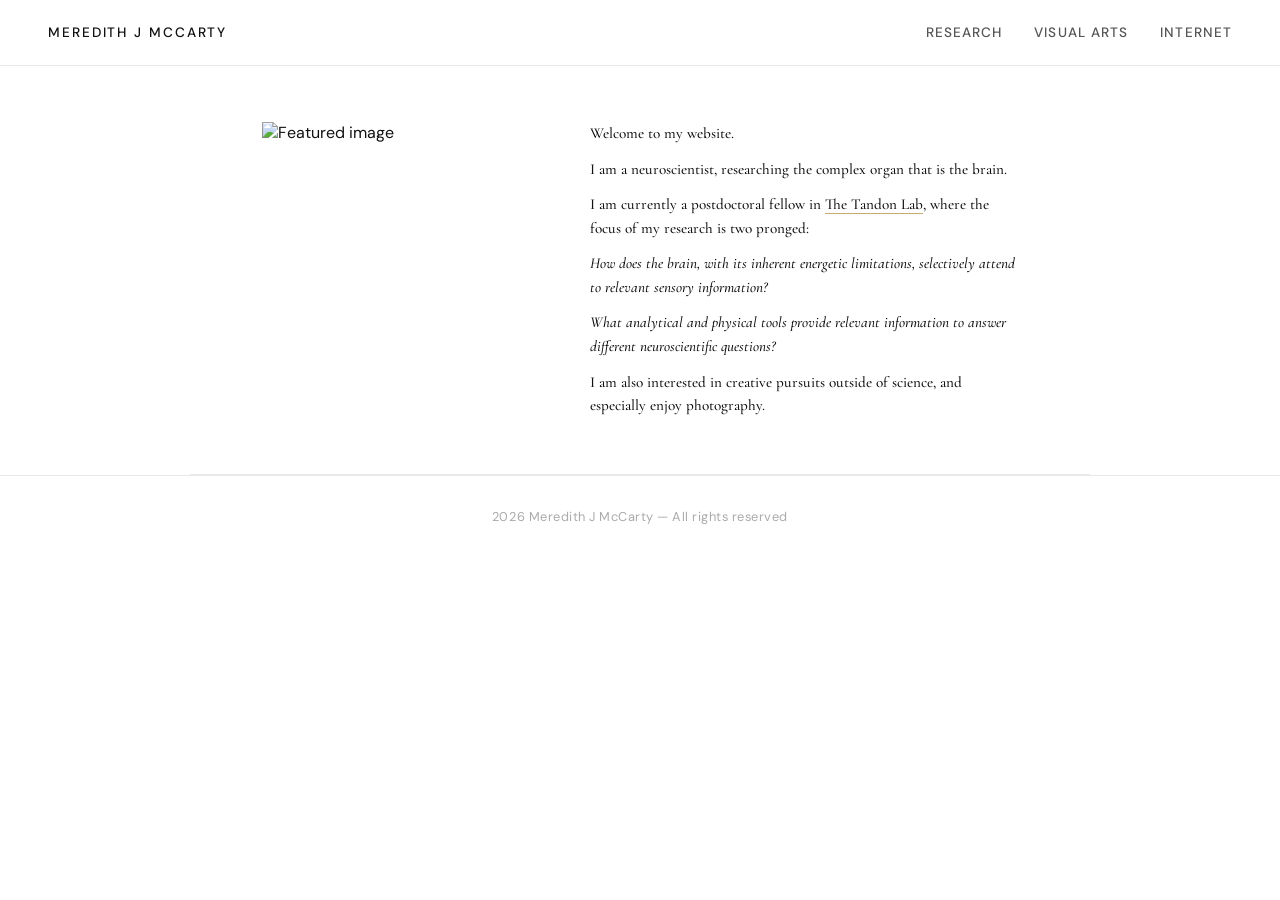
==== index.html @ 4f7221d3 "Update hero section layout and image source" ====
<!DOCTYPE html>
<html lang="en">
<head>
  <meta charset="UTF-8" />
  <meta name="viewport" content="width=device-width, initial-scale=1.0"/>
  <title>Meredith J McCarty</title>
  <link rel="preconnect" href="https://fonts.googleapis.com">
  <link href="https://fonts.googleapis.com/css2?family=Cormorant+Garamond:wght@400;600;700&family=DM+Sans:wght@300;400;500&display=swap" rel="stylesheet">
  <style>
    *, *::before, *::after { box-sizing: border-box; margin: 0; padding: 0; }

    :root {
      --black: #111111;
      --mid: #555555;
      --light: #aaaaaa;
      --accent: #c8a96e;
      --bg: #ffffff;
      --border: #e8e8e8;
    }

    body {
      font-family: 'DM Sans', sans-serif;
      background: var(--bg);
      color: var(--black);
      min-height: 100vh;
    }

    /* ── NAV ── */
    nav {
      display: flex;
      justify-content: space-between;
      align-items: center;
      padding: 1.5rem 3rem;
      border-bottom: 1px solid var(--border);
      position: sticky;
      top: 0;
      background: rgba(255,255,255,0.92);
      backdrop-filter: blur(8px);
      z-index: 100;
    }

    .nav-name {
      font-family: 'DM Sans', sans-serif;
      font-size: 0.85rem;
      font-weight: 500;
      letter-spacing: 0.14em;
      text-transform: uppercase;
      color: var(--black);
      text-decoration: none;
    }

    .nav-links {
      display: flex;
      gap: 2rem;
      align-items: center;
    }

    nav a {
      font-size: 0.85rem;
      font-weight: 500;
      letter-spacing: 0.08em;
      text-transform: uppercase;
      color: var(--mid);
      text-decoration: none;
      transition: color 0.2s;
    }

    nav a:hover { color: var(--black); }
    nav a.active { color: var(--accent); border-bottom: 1px solid var(--accent); padding-bottom: 2px; }

    /* ── HERO: IMAGE LEFT, TEXT RIGHT ── */
    .hero-flex {
      width: 820px;
      max-width: 100%;
      margin: 0 auto;
      padding: 3.5rem 2rem;
      display: flex;
      flex-wrap: nowrap;
      align-items: flex-start;
      gap: 1.75rem;
    }

    .hero-flex .hero-image {
      flex: 0 0 300px;
      width: 300px;
    }

    .hero-flex .hero-image img {
      width: 100%;
      height: auto;
      display: block;
      object-fit: cover;
    }

    .welcome-text {
      flex: 1 1 auto;
      min-width: 0;
    }

    .welcome-text p {
      font-family: 'Cormorant Garamond', serif;
      font-size: 0.95rem;
      font-weight: 500;
      color: var(--black);
      line-height: 1.55;
      margin-bottom: 0.75rem;
      text-align: left;
    }

    .welcome-text p:last-child { margin-bottom: 0; }

    .welcome-text p.prong {
      font-style: italic;
    }

    .welcome-text a {
      color: var(--black);
      font-weight: 500;
      border-bottom: 1px solid var(--accent);
      text-decoration: none;
      transition: color 0.2s;
    }

    .welcome-text a:hover { color: var(--accent); }

    /* ── DIVIDER ── */
    .divider {
      max-width: 900px;
      margin: 0 auto;
      padding: 0 2rem;
      border-top: 1px solid var(--border);
    }

    /* ── FOOTER ── */
    footer {
      border-top: 1px solid var(--border);
      text-align: center;
      padding: 2rem;
      font-size: 0.8rem;
      color: var(--light);
      letter-spacing: 0.04em;
    }

    /* ── RESPONSIVE ── */
    @media (max-width: 520px) {
      .hero-flex {
        flex-direction: column;
        align-items: flex-start;
        gap: 1.75rem;
      }
      .hero-flex .hero-image {
        flex: none;
        max-width: 220px;
        margin: 0 auto;
      }
      .welcome-text p { text-align: left; }
    }

    @media (max-width: 580px) {
      nav { padding: 1.2rem 1.5rem; }
      .hero-flex { padding: 2.5rem 1.5rem; }
    }
  </style>
</head>
<body>

  <!-- ── NAVIGATION ── -->
  <nav>
    <a href="index.html" class="nav-name">Meredith J McCarty</a>
    <div class="nav-links">
      <a href="research.html">Research</a>
      <a href="visualarts.html">Visual Arts</a>
      <a href="internet.html">Internet</a>
    </div>
  </nav>

  <!-- ── HERO: IMAGE LEFT, TEXT RIGHT ── -->
  <div class="hero-flex">
    <div class="hero-image">
      <img src="meredith.png" alt="Featured image" />
    </div>
    <div class="welcome-text">
      <p>Welcome to my website.</p>
      <p>I am a neuroscientist, researching the complex organ that is the brain.</p>
      <p>I am currently a postdoctoral fellow in
        <a href="https://www.tandonlab.org/" target="_blank" rel="noopener">The Tandon Lab</a>,
        where the focus of my research is two pronged:</p>
      <p class="prong">How does the brain, with its inherent energetic limitations, selectively attend to relevant sensory information?</p>
      <p class="prong">What analytical and physical tools provide relevant information to answer different neuroscientific questions?</p>
      <p>I am also interested in creative pursuits outside of science, and especially enjoy photography.</p>
    </div>
  </div>

  <div class="divider"></div>

  <footer>
    2026 Meredith J McCarty &mdash; All rights reserved
  </footer>

</body>
</html>
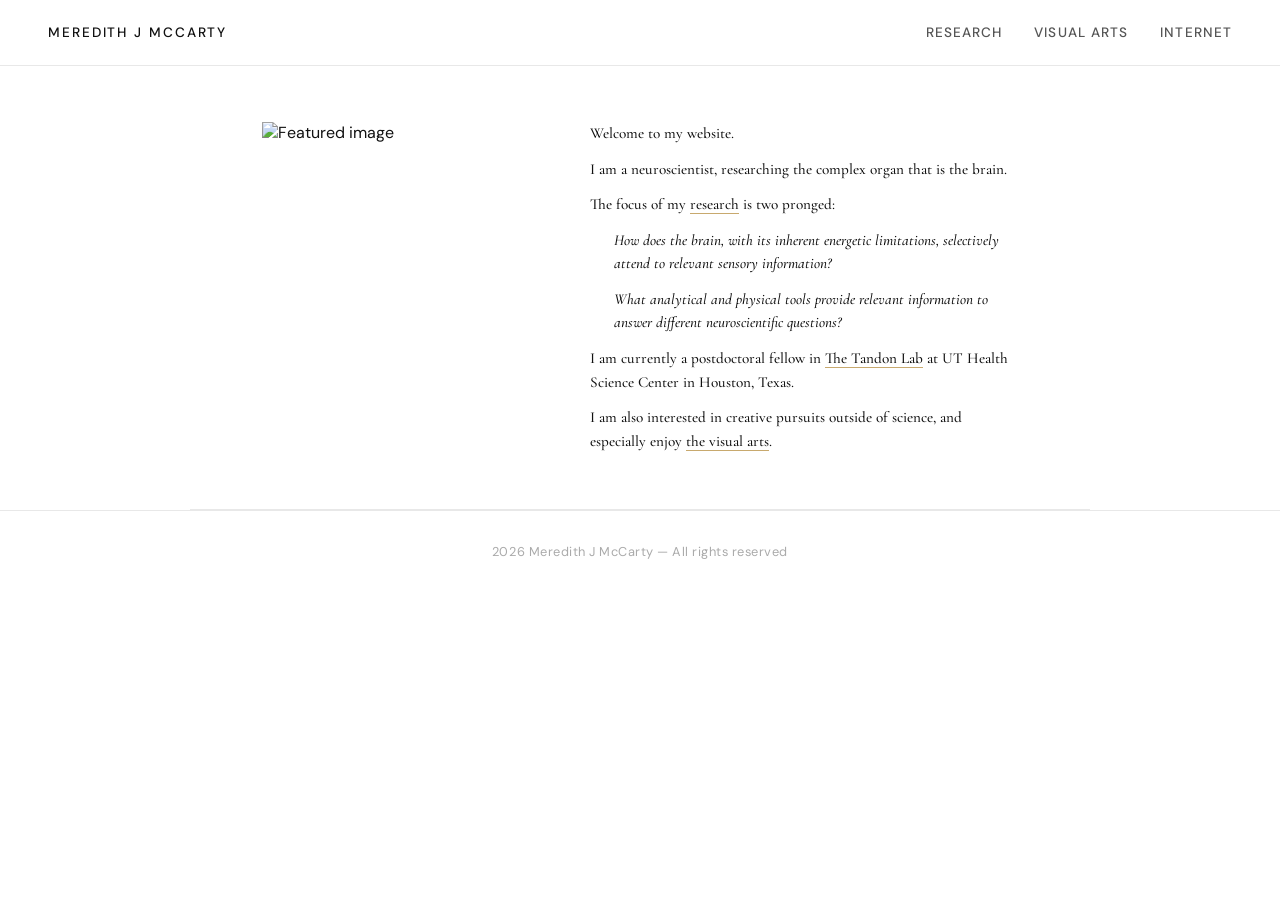
==== commit e4c875b1: "Revise hero section content and update image Updated the hero section image and revised text for cla" ====
--- a/index.html
+++ b/index.html
@@ -111,6 +111,7 @@
 
     .welcome-text p.prong {
       font-style: italic;
+      margin-left: 1.5rem;
     }
 
     .welcome-text a {
@@ -177,17 +178,18 @@
   <!-- ── HERO: IMAGE LEFT, TEXT RIGHT ── -->
   <div class="hero-flex">
     <div class="hero-image">
-      <img src="meredith.png" alt="Featured image" />
+      <img src="1.png" alt="Featured image" />
     </div>
     <div class="welcome-text">
       <p>Welcome to my website.</p>
       <p>I am a neuroscientist, researching the complex organ that is the brain.</p>
-      <p>I am currently a postdoctoral fellow in
-        <a href="https://www.tandonlab.org/" target="_blank" rel="noopener">The Tandon Lab</a>,
-        where the focus of my research is two pronged:</p>
+      <p> The focus of my <a href="research.html">research</a> is two pronged:</p>
       <p class="prong">How does the brain, with its inherent energetic limitations, selectively attend to relevant sensory information?</p>
       <p class="prong">What analytical and physical tools provide relevant information to answer different neuroscientific questions?</p>
-      <p>I am also interested in creative pursuits outside of science, and especially enjoy photography.</p>
+      <p>I am currently a postdoctoral fellow in
+        <a href="https://www.tandonlab.org/" target="_blank" rel="noopener">The Tandon Lab</a>
+       at UT Health Science Center in Houston, Texas. 
+      <p>I am also interested in creative pursuits outside of science, and especially enjoy <a href="visualarts.html">the visual arts</a>.</p>
     </div>
   </div>
 
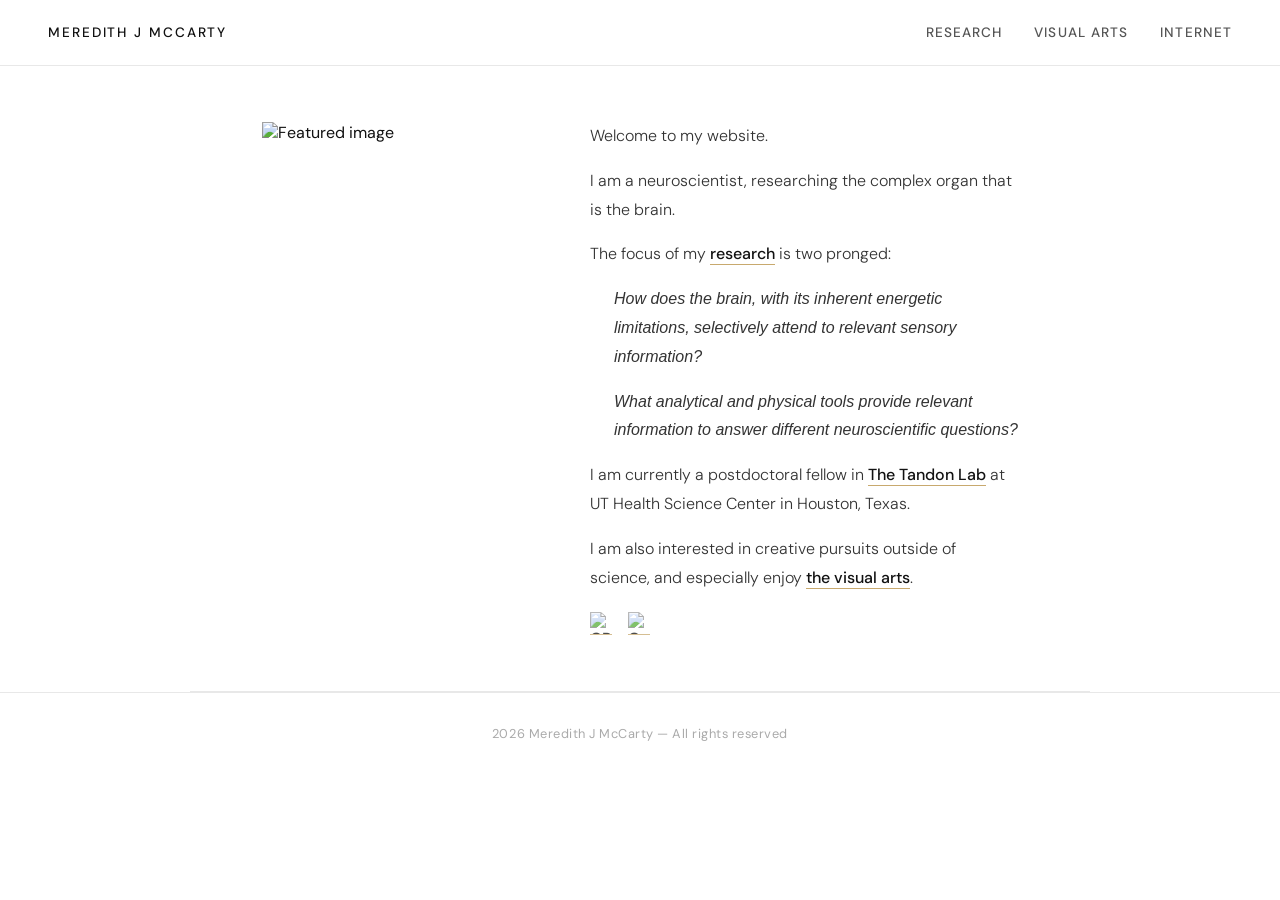
==== commit 42b7aa0d: "Update index.html" ====
--- a/index.html
+++ b/index.html
@@ -98,12 +98,12 @@
     }
 
     .welcome-text p {
-      font-family: 'Cormorant Garamond', serif;
-      font-size: 0.95rem;
-      font-weight: 500;
-      color: var(--black);
-      line-height: 1.55;
-      margin-bottom: 0.75rem;
+      font-family: 'DM Sans', sans-serif;
+      font-size: 1rem;
+      font-weight: 300;
+      color: #333;
+      line-height: 1.8;
+      margin-bottom: 1rem;
       text-align: left;
     }
 
@@ -123,6 +123,30 @@
     }
 
     .welcome-text a:hover { color: var(--accent); }
+
+    /* ── SOCIAL / EXTERNAL LINKS ── */
+    .social-links {
+      display: flex;
+      align-items: center;
+      gap: 1rem;
+      margin-top: 1.25rem;
+    }
+
+    .social-links a {
+      display: inline-flex;
+      align-items: center;
+      justify-content: center;
+      opacity: 0.75;
+      transition: opacity 0.2s;
+    }
+
+    .social-links a:hover { opacity: 1; }
+
+    .social-links img {
+      width: 22px;
+      height: 22px;
+      display: block;
+    }
 
     /* ── DIVIDER ── */
     .divider {
@@ -178,18 +202,27 @@
   <!-- ── HERO: IMAGE LEFT, TEXT RIGHT ── -->
   <div class="hero-flex">
     <div class="hero-image">
-      <img src="1.png" alt="Featured image" />
+      <img src="meredith.png" alt="Featured image" />
     </div>
     <div class="welcome-text">
       <p>Welcome to my website.</p>
       <p>I am a neuroscientist, researching the complex organ that is the brain.</p>
-      <p> The focus of my <a href="research.html">research</a> is two pronged:</p>
+      <p>The focus of my <a href="research.html">research</a> is two pronged:</p>
       <p class="prong">How does the brain, with its inherent energetic limitations, selectively attend to relevant sensory information?</p>
       <p class="prong">What analytical and physical tools provide relevant information to answer different neuroscientific questions?</p>
       <p>I am currently a postdoctoral fellow in
         <a href="https://www.tandonlab.org/" target="_blank" rel="noopener">The Tandon Lab</a>
-       at UT Health Science Center in Houston, Texas. 
+        at UT Health Science Center in Houston, Texas.</p>
       <p>I am also interested in creative pursuits outside of science, and especially enjoy <a href="visualarts.html">the visual arts</a>.</p>
+
+      <div class="social-links">
+        <a href="https://orcid.org/0000-0002-4632-1403" target="_blank" rel="noopener" aria-label="ORCID profile">
+          <img src="https://orcid.org/sites/default/files/images/orcid_128x128.png" alt="ORCID" />
+        </a>
+        <a href="https://scholar.google.com/citations?user=XgCR-TkAAAAJ&hl=en" target="_blank" rel="noopener" aria-label="Google Scholar profile">
+          <img src="https://cdn.jsdelivr.net/npm/simple-icons@v9/icons/googlescholar.svg" alt="Google Scholar" />
+        </a>
+      </div>
     </div>
   </div>
 
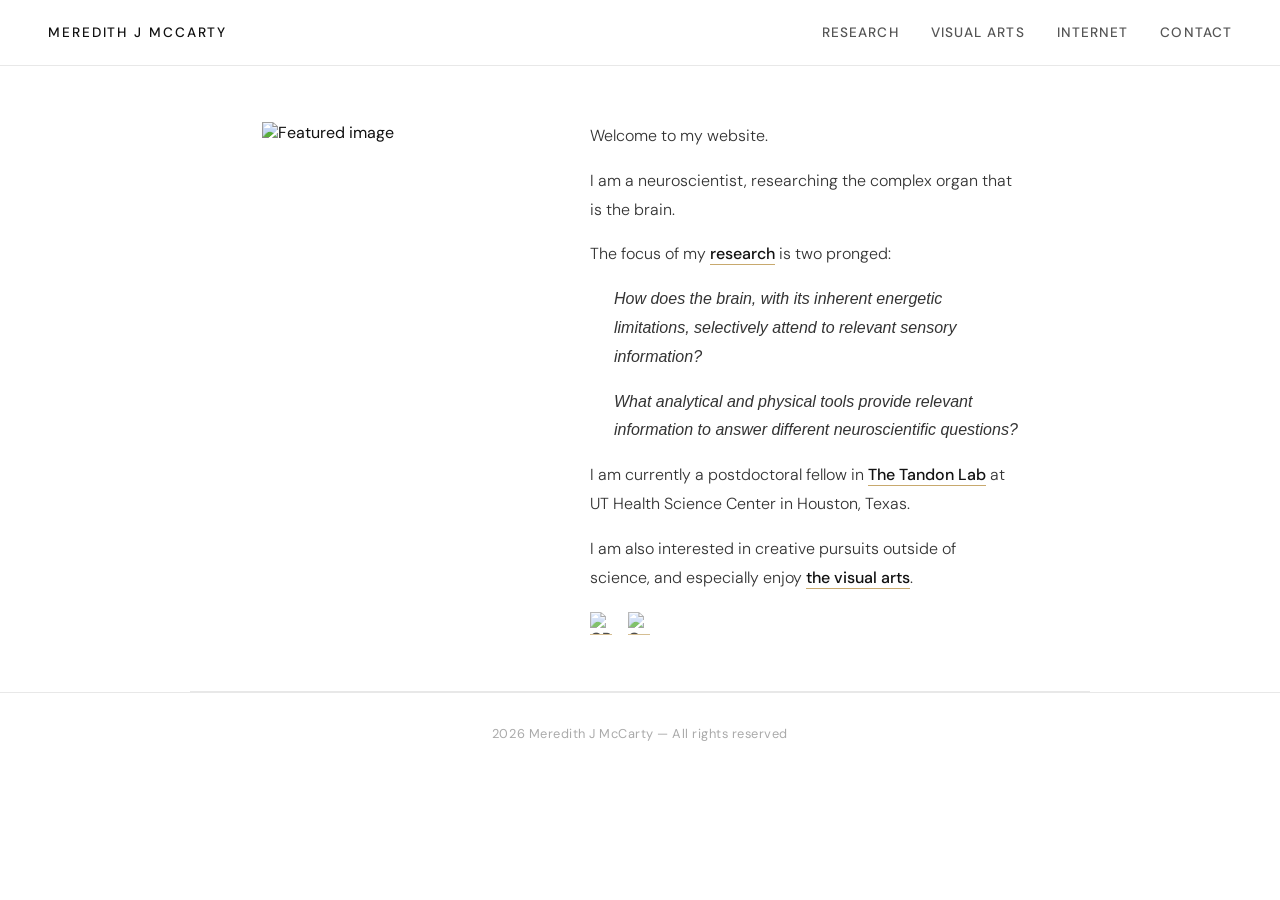
==== commit cfec0503: "Add 'Contact' link to navigation and fix footer" ====
--- a/index.html
+++ b/index.html
@@ -196,6 +196,7 @@
       <a href="research.html">Research</a>
       <a href="visualarts.html">Visual Arts</a>
       <a href="internet.html">Internet</a>
+      <a href="contact.html">Contact</a>
     </div>
   </nav>
 
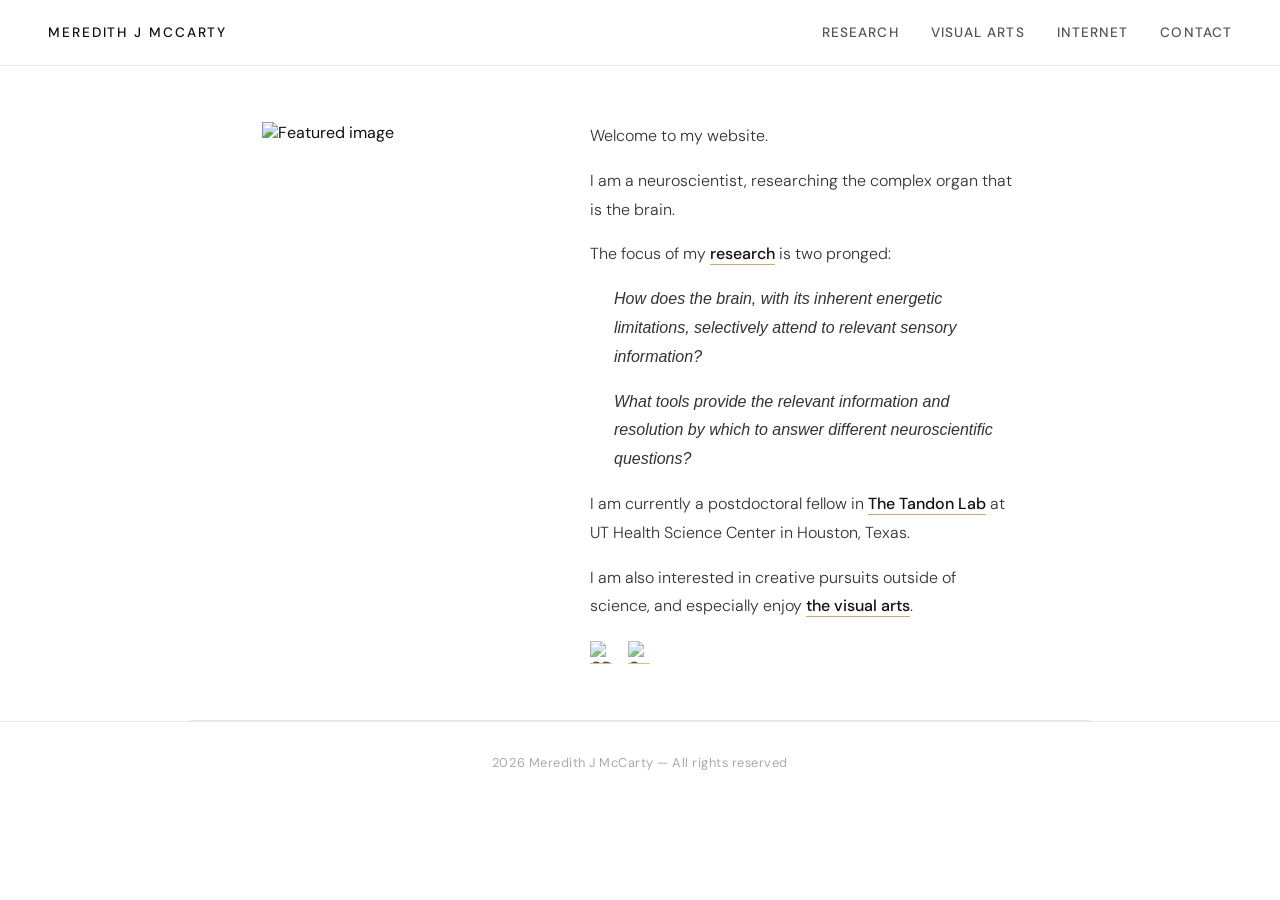
==== commit b4860cdd: "Refine phrasing in research description" ====
--- a/index.html
+++ b/index.html
@@ -210,7 +210,7 @@
       <p>I am a neuroscientist, researching the complex organ that is the brain.</p>
       <p>The focus of my <a href="research.html">research</a> is two pronged:</p>
       <p class="prong">How does the brain, with its inherent energetic limitations, selectively attend to relevant sensory information?</p>
-      <p class="prong">What analytical and physical tools provide relevant information to answer different neuroscientific questions?</p>
+      <p class="prong">What tools provide the relevant information and resolution by which to answer different neuroscientific questions?</p>
       <p>I am currently a postdoctoral fellow in
         <a href="https://www.tandonlab.org/" target="_blank" rel="noopener">The Tandon Lab</a>
         at UT Health Science Center in Houston, Texas.</p>
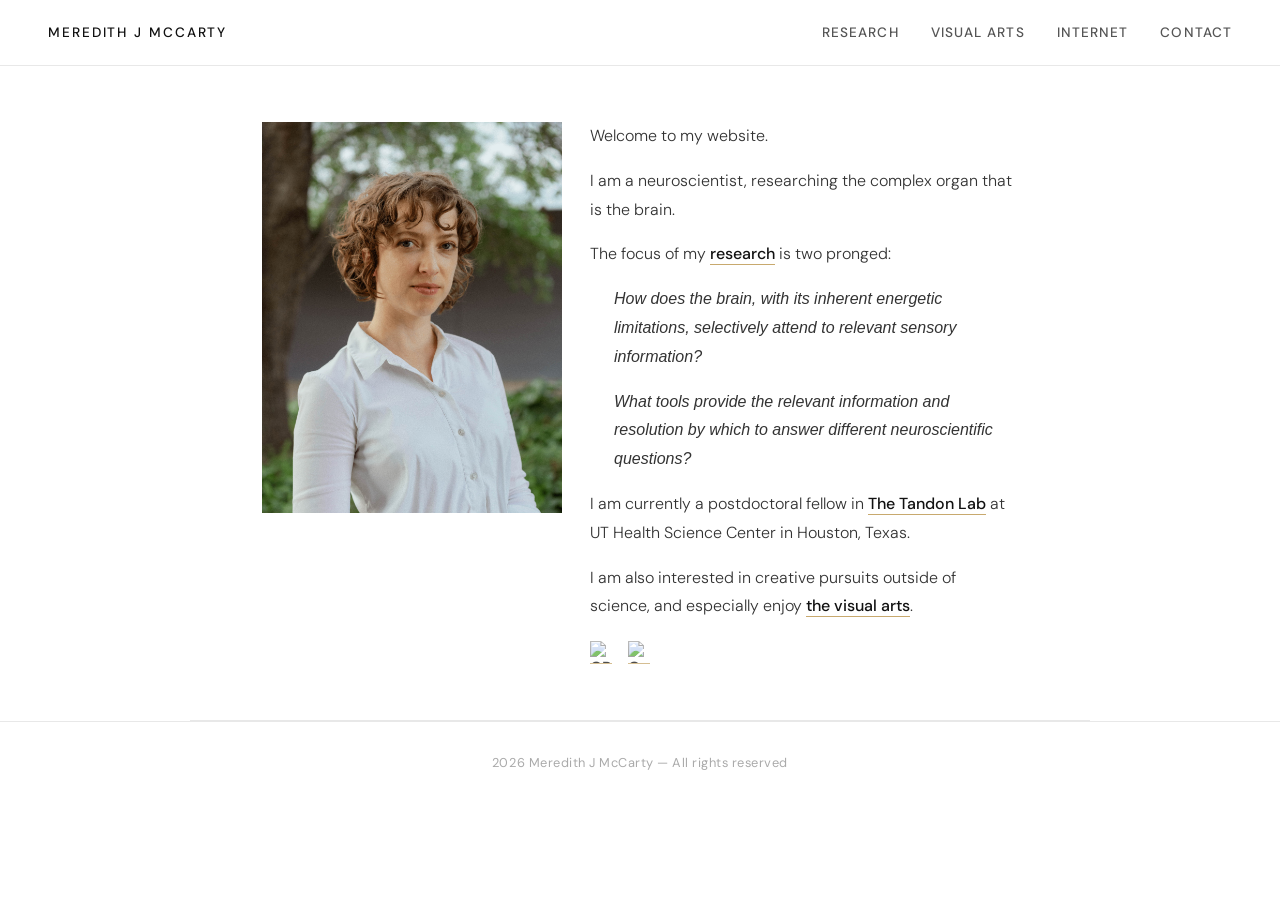
==== commit 134eab7f: "Change image file extension from .png to .jpg" ====
--- a/index.html
+++ b/index.html
@@ -203,7 +203,7 @@
   <!-- ── HERO: IMAGE LEFT, TEXT RIGHT ── -->
   <div class="hero-flex">
     <div class="hero-image">
-      <img src="meredith.png" alt="Featured image" />
+      <img src="meredith.jpg" alt="Featured image" />
     </div>
     <div class="welcome-text">
       <p>Welcome to my website.</p>
